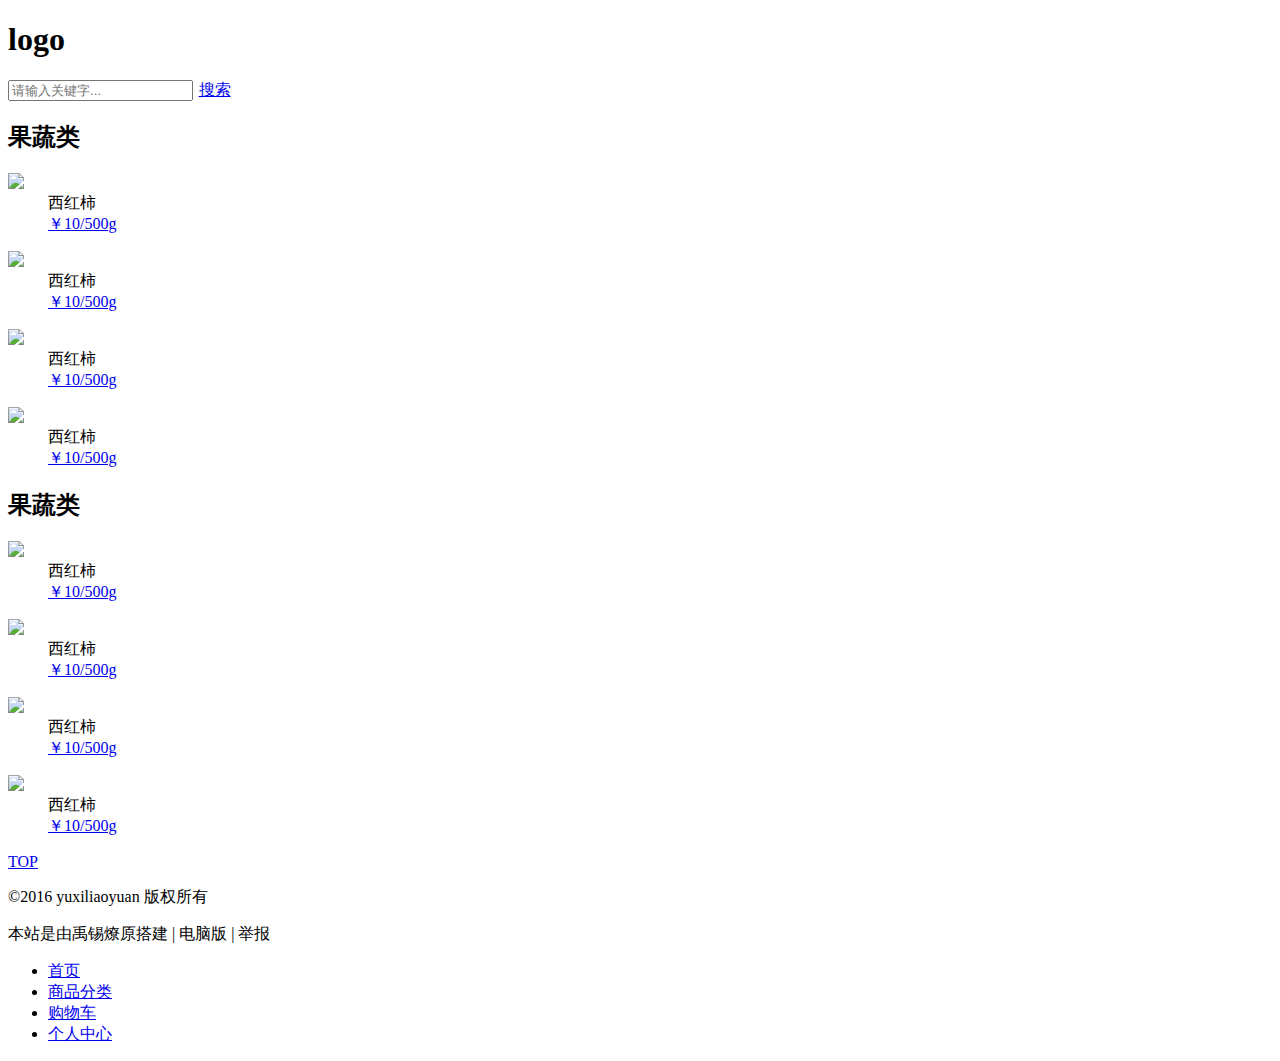
==== index.html @ f980638e "Merge remote-tracking branch 'origin/gh-pages' into gh-pages" ====
<!DOCTYPE html>
<html>
	<head>
		<meta charset="UTF-8">
		<meta name="viewport" content="width=device-width, initial-scale=1">
		<title>首页</title>
		<link rel="stylesheet" type="text/css" href="css/font-awesome.min.css">
		<link rel="stylesheet" type="text/css" href="css/style.css">
		<script type="text/javascript" src="js/rem.js"></script>
	</head>
	<body>
		<div class="nav-search wrap clearfix rel">
			<h1 class="fl">logo</h1>
			<input type="text" placeholder="请输入关键字...">
			<a href="javascript:" class="fr"><i style="margin-right:0.1rem" class="fa fa-search"></i>搜索</a>
		</div>
		<!-- top  sosuo -->
		<div class="index-main">
			<div href="javascript:" class="bor-top">
				<h2 class="paging clearfix">
					<span class="fl">果蔬类</span>
				</h2>
			</div>
			<div class="clearfix shu-cai wrap">
				<dl class="fl clearfix">
					<a href="details.html">
						<dt>
							<img src="images/shucai (1).jpg"">
						</dt>
					</a>
					<dd class="fl">西红柿</dd>
					<dd class="fr jia-ge">
						<a href="javascript:">￥10/500g</a>
					</dd>
				</dl>
				<dl class="fl clearfix">
					<a href="javascript:">
						<dt>
							<img src="images/shucai (2).jpg">
						</dt>
					</a>
					<dd class="fl">西红柿</dd>
					<dd class="fr jia-ge">
						<a href="javascript:">￥10/500g</a>
					</dd>
				</dl>
				<dl class="fl clearfix">
					<a href="javascript:">
						<dt>
							<img src="images/shucai (3).jpg">
						</dt>
					</a>
					<dd class="fl">西红柿</dd>
					<dd class="fr jia-ge">
						<a href="javascript:">￥10/500g</a>
					</dd>
				</dl>
				<dl class="fl clearfix">
					<a href="javascript:">
						<dt>
							<img src="images/shucai (3).jpg">
						</dt>
					</a>
					<dd class="fl">西红柿</dd>
					<dd class="fr jia-ge">
						<a href="javascript:">￥10/500g</a>
					</dd>
				</dl>
			</div>
			<!-- 内容1 -->
			<div href="javascript:" class="bor-top">
				<h2 class="paging clearfix">
					<span class="fl">果蔬类</span>
				</h2>
			</div>
			<div class="clearfix shu-cai wrap">
				<dl class="fl clearfix">
					<a href="javascript:">
						<dt>
							<img src="images/shucai (3).jpg" class="fl">
						</dt>
					</a>
					<dd class="fl">西红柿</dd>
					<dd class="fr jia-ge">
						<a href="javascript:">￥10/500g</a>
					</dd>
				</dl>
				<dl class="fl clearfix">
					<a href="javascript:">
						<dt>
							<img src="images/shucai (2).jpg" class="fl">
						</dt>
					</a>
					<dd class="fl">西红柿</dd>
					<dd class="fr jia-ge">
						<a href="javascript:">￥10/500g</a>
					</dd>
				</dl>
				<dl class="fl clearfix">
					<a href="javascript:">
						<dt>
							<img src="images/shucai (1).jpg" class="fl">
						</dt>
					</a>
					<dd class="fl">西红柿</dd>
					<dd class="fr jia-ge">
						<a href="javascript:">￥10/500g</a>
					</dd>
				</dl>
				<dl class="fl clearfix">
					<a href="javascript:">
						<dt>
							<img src="images/shucai (1).jpg" class="fl">
						</dt>
					</a>
					<dd class="fl">西红柿</dd>
					<dd class="fr jia-ge">
						<a href="javascript:">￥10/500g</a>
					</dd>
				</dl>
			</div>
			<!-- 内容2 -->
		</div>    

		<div class="foot">
			<a href="#">
				<span class="icon-double-angle-up fr"></span>
				<span href="#" class="fr">TOP</span>
			</a>
			<div class="bottom">
				<p>©2016 yuxiliaoyuan 版权所有</p>
				<p>本站是由禹锡燎原搭建 | 电脑版 | 举报</p>
			</div>
		</div>
		<!-- foot -->
		<ul class="bot-nav">
			<li>
				<div class="bot-items">
					<a href="index.html">
						<i class="fa fa-home"></i>
						<span>首页</span>
					</a>
				</div>
			</li>
			<li>
				<div class="bot-items">
					<a href="javascript:">
						<i class="fa fa-bars"></i>
						<span>商品分类</span>
					</a>
				</div>
			</li>
			<li>
				<div class="bot-items">
					<a href="cart.html">
						<i class="fa fa-shopping-cart"></i>
						<span>购物车</span>
					</a>
				</div>
			</li>
			<li>
				<div class="bot-items">
					<a href="user.html">
						<i class="fa fa-user"></i>
						<span>个人中心</span>
					</a>
				</div>
			</li>
		</ul>
	</body>
</html>
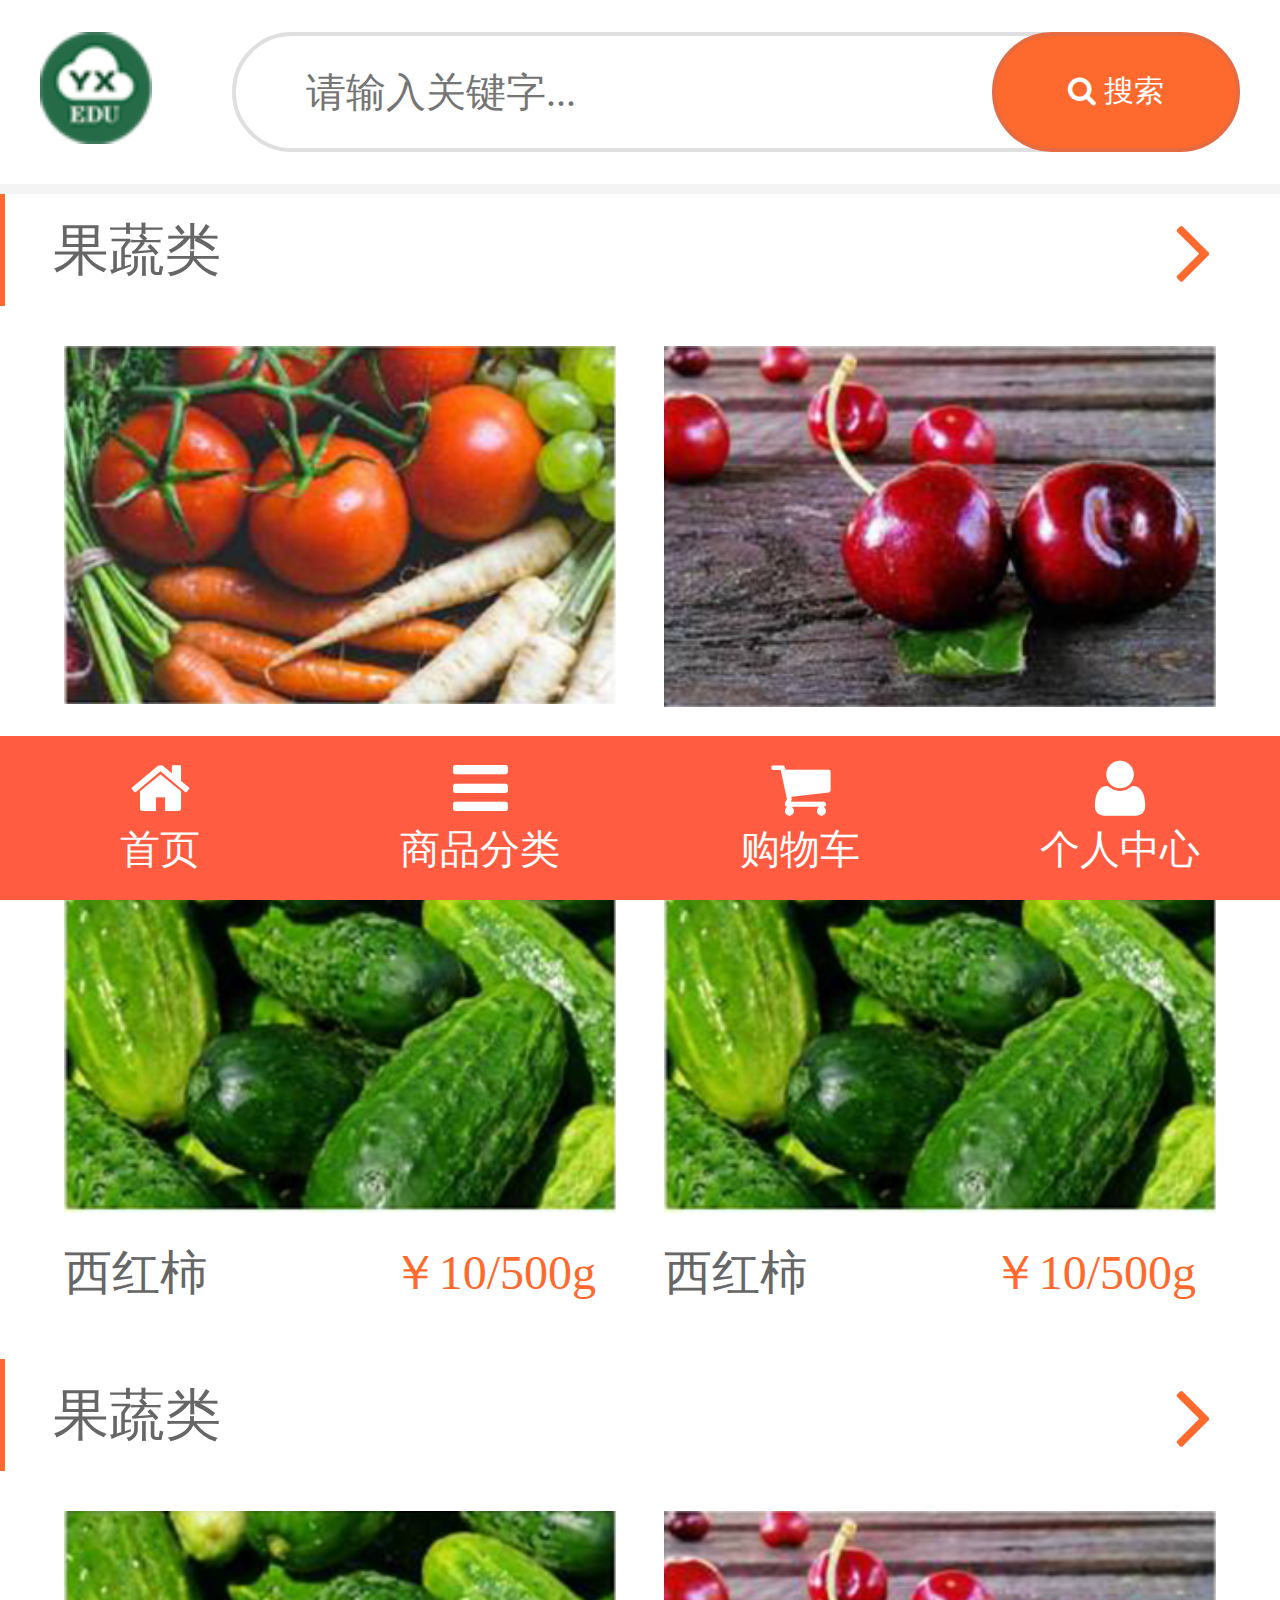
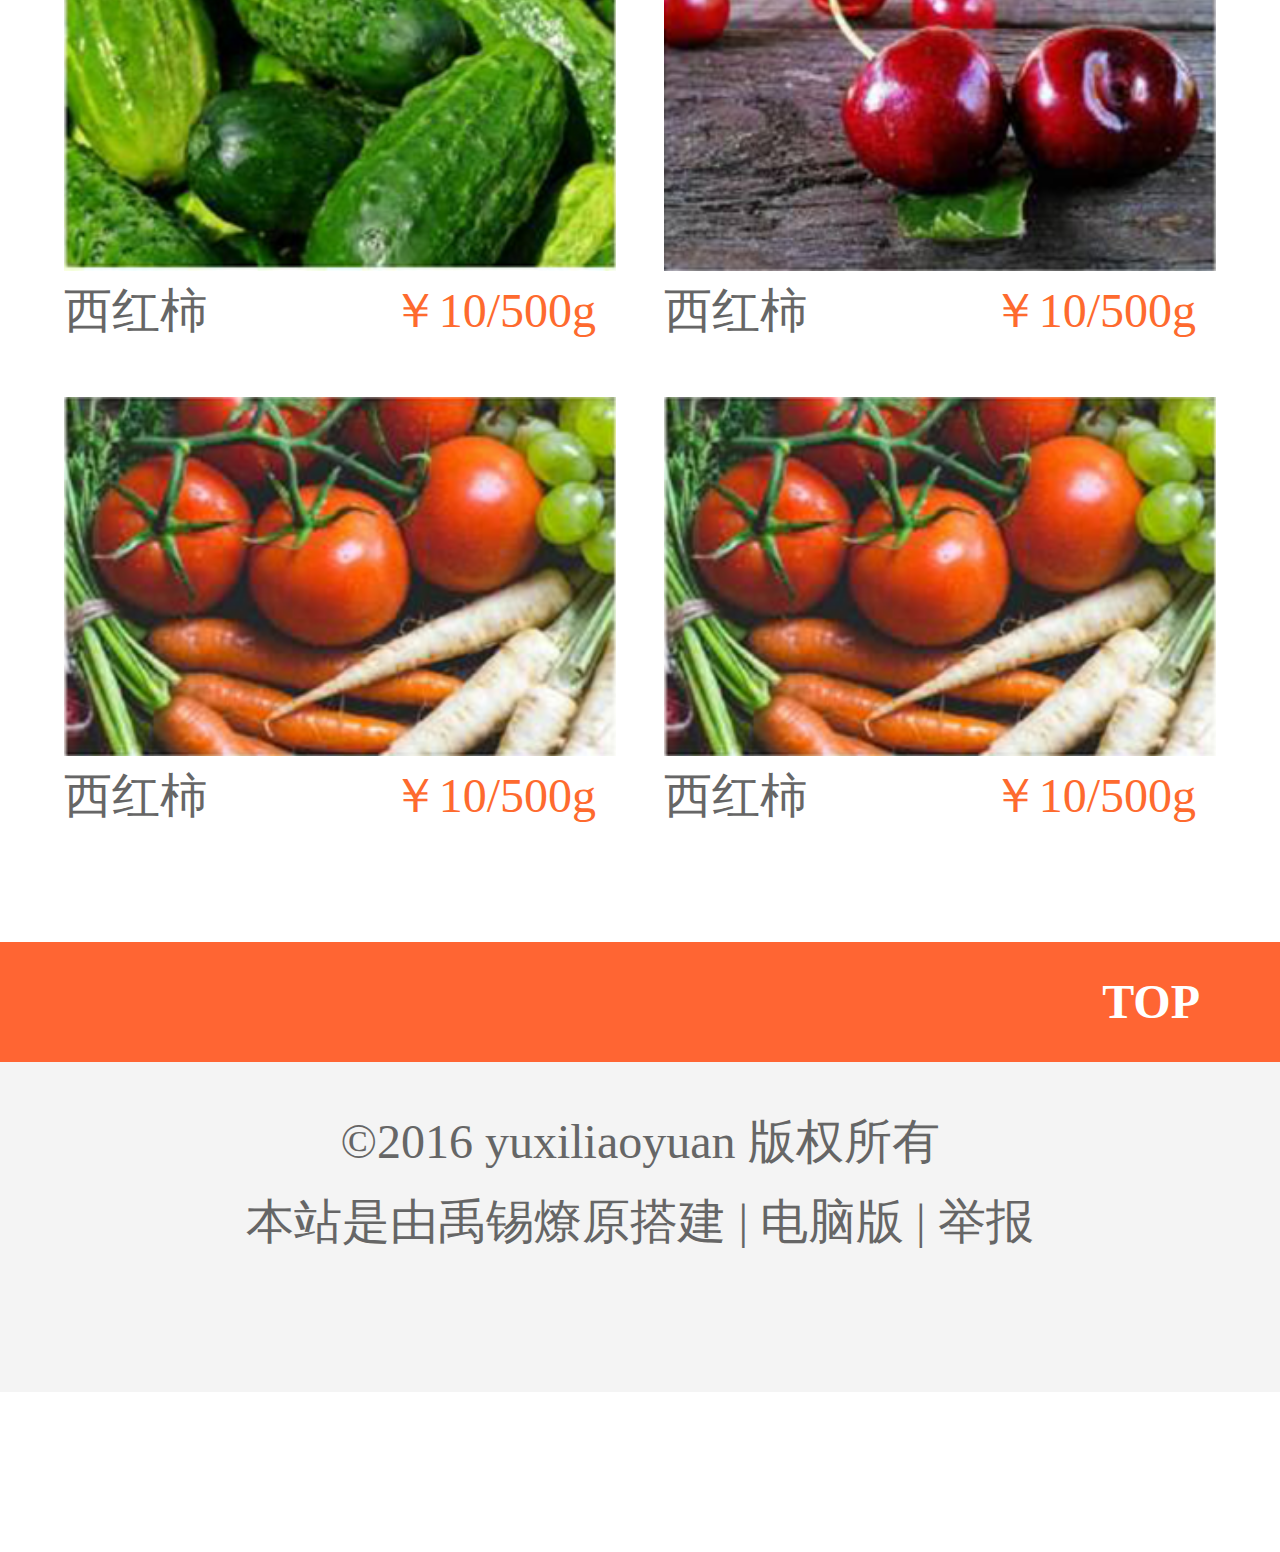
==== commit 1c971442: "刘鹏" ====
--- a/index.html
+++ b/index.html
@@ -2,7 +2,7 @@
 <html>
 	<head>
 		<meta charset="UTF-8">
-		<meta name="viewport" content="width=device-width, initial-scale=1">
+		<meta name="viewport" content="width=device-width,minimum-scale=1.0,maximum-scale=1.0,user-scalable=no" />
 		<title>首页</title>
 		<link rel="stylesheet" type="text/css" href="css/font-awesome.min.css">
 		<link rel="stylesheet" type="text/css" href="css/style.css">
@@ -16,16 +16,17 @@
 		</div>
 		<!-- top  sosuo -->
 		<div class="index-main">
-			<div href="javascript:" class="bor-top">
+			<a href="javascript:">
 				<h2 class="paging clearfix">
 					<span class="fl">果蔬类</span>
+					<a class="fr fa fa-angle-right" href="list.html"></a>
 				</h2>
-			</div>
+			</a>
 			<div class="clearfix shu-cai wrap">
 				<dl class="fl clearfix">
 					<a href="details.html">
 						<dt>
-							<img src="images/shucai (1).jpg"">
+							<img src="images/shucai (1).jpg">
 						</dt>
 					</a>
 					<dd class="fl">西红柿</dd>
@@ -68,11 +69,12 @@
 				</dl>
 			</div>
 			<!-- 内容1 -->
-			<div href="javascript:" class="bor-top">
+			<a href="javascript:">
 				<h2 class="paging clearfix">
 					<span class="fl">果蔬类</span>
+					<a class="fr fa fa-angle-right" href="list.html"></a>
 				</h2>
-			</div>
+			</a>
 			<div class="clearfix shu-cai wrap">
 				<dl class="fl clearfix">
 					<a href="javascript:">
@@ -125,7 +127,7 @@
 		<div class="foot">
 			<a href="#">
 				<span class="icon-double-angle-up fr"></span>
-				<span href="#" class="fr">TOP</span>
+				<span href="#" class="fr wrap">TOP</span>
 			</a>
 			<div class="bottom">
 				<p>©2016 yuxiliaoyuan 版权所有</p>
--- a/css/style.css
+++ b/css/style.css
@@ -0,0 +1,199 @@
+body,ul,dl,dd,p,form,h1,h2,h3,h4,h5,button,input{margin:0;padding:0;}
+/*reset end*/
+body{font-size:.5rem;color:#666;line-height:1.5;font-family:"microsoft yahei";}
+a{text-decoration: none;color: #666;-webkit-tap-highlight-color:transparent;}
+ul{list-style:none;}
+img{border:0}
+input,button{font-family:"microsoft yahei";outline: none;cursor: pointer;}
+.fl{float:left;}
+.fr{float:right;}
+.clearfix:after{content:"\200B";height:0;clear:both;display:block;}
+.clearfix{*zoom:1;}
+.wrap{margin: 0 0.5rem;}
+.rel{position: relative;}
+.hide{display: none}
+.fa-angle-left{font-size:0.75rem!important}
+/*nav-search*/
+.nav-search h1{width:1.4rem;height:1.4rem;text-indent:-9999em;background:url(../images/logo.png) no-repeat;background-size:100% 100%;}
+.nav-search input{width:10rem;height:1.4rem;border-radius: 0.9rem;border:0.05rem solid #dfdfdf;font-size: 0.5rem;padding: 0 0.875rem;margin-left:1rem;}
+.nav-search{padding: 0.4rem 0;}
+.nav-search a{width: 3rem;height: 1.4rem;line-height:1.38rem;border-radius: 1rem;background-color: #fe6a2e;border: 0.05rem solid #e56b43;position: absolute;right:0;text-align: center;font-size: 0.375rem;color: #fff;}
+/*paging-nav*/
+.index-main{border-top: 10px solid #f4f4f4;}
+.paging{font-size: 0.7rem;font-weight:normal;color: #fe6a2e;padding: 0.2rem 0.6rem;margin-bottom: 0.5rem;border-left: 5px solid #fe6a2e;height: 1rem;line-height:1rem;}
+.paging .fr{font-size: 1.25rem;height: 1rem;line-height: 1rem;margin-right: 0.25rem;color:#FE6A2E;}
+.shu-cai dl{font-size: 0.6rem;width: 46%;margin: 0rem 0.3rem 0.7rem;}
+.shu-cai dl dt img{width:100%;}
+.shu-cai dl dd a{color: #fe6a2e;margin-right: 0.25rem;font-size: 0.6rem;}
+.shu-cai dl dd{height: 0.75rem;line-height: 0.75rem;margin-top: 0.125rem;font-size: 0.6rem;}
+/*bottom*/
+.foot{padding-top:0.75rem;margin-bottom: 2rem;}
+.foot a{height: 1.5rem;background-color: #ff6533;display: block;}
+.foot a span{font-size: 0.6rem;color: #fff;line-height: 1.5rem;font-weight: bold;padding-right: 0.5rem;}
+.foot .bottom{text-align: center;font-size: 0.6rem;line-height: 1.0rem;background-color: #f4f4f4;height: 3.625rem;padding-top: 0.5rem;}
+.bot-nav{background-color: #ff5c41;position: fixed;bottom: 0;width: 100%;}
+.bot-nav li{width: 25%;text-align: center;color: #fff;padding:0.25rem 0;float: left;}
+.bot-items i,.bot-items span{color:#fff;display:block;font-size:0.8rem;}
+.bot-items span{font-size:0.5rem;}
+/*index end*/
+#particulars .shopping_cart{background: url(../images/cart10.png) no-repeat; background-size: cover;display: inline-block; width: 1.0rem; height: 1.0rem;}
+#particulars .retreat{background: url(../images/left3.png) no-repeat; background-size: cover;display: inline-block; width: 1.0rem; height: 1.0rem;}
+#particulars .more{background: url(../images/more.jpg) no-repeat; background-size: cover;display: inline-block; width: 1.0rem; height: 1.0rem; margin-left: 0.25rem;}
+#particulars .head{border-bottom: 1px solid #e3e3e3; border-top: 1px solid #e3e3e3;}
+#particulars .head i{background: url(../images/tomato.jpg) no-repeat; background-size: cover; display: block; height: 14.9rem; width: 14.9rem; margin: 0.55rem auto; position: relative;}
+#particulars .head i span{/*color: #fff;*/ font-size: 0.75rem; position: absolute; font-style: normal; left: 0.825rem; bottom: 1.0rem; background-color: }
+#particulars .navs-suspension{width: 100%; max-width: 16.0rem; z-index: 9999; background-color: #fff;}
+#particulars a{width: 1.6rem;height: 1.6rem; display: inline-block; color: #fff;}
+#particulars .retreat{margin-top: 0.35rem; margin-left: 0.35rem;}
+#particulars .suspension_right{margin-top: 0.35rem; margin-right: 0.35rem;}
+#particulars .price{padding-top: 0.925rem; padding-left: 0.65rem; padding-bottom: 0.7rem; border-bottom: 0.05rem solid #e3e3e3;}
+#particulars .later{color: #e8574a; font-size: 0.625rem; padding-bottom: 0.25rem;}
+#particulars .original{ font-size: 0.5rem}
+#particulars .original_number{font-size: 0.4rem; text-decoration: line-through;}
+#particulars .particulars_nav{border-bottom: 0.05rem solid #ededed; margin-bottom: 0.45rem;}
+#particulars .particulars_nav li{width: 8.0rem; height: 2.2rem; float: left; display: inline-block; line-height: 2.2rem; text-align: center; font-size: 0.625rem;}
+#particulars .particulars_nav li a{color: #666; width: 100%;}
+#particulars .particulars_nav .particulars_active{color: #ff553c; height: 2.150rem; border-bottom: 0.05rem solid #f85731; border-radius: 0;}
+#particulars .particulars_nav .particulars_active a{color: #ff553c; }
+
+#particulars .recommend{border-top: 0.05rem solid #e7e7e7; padding: 0.5rem;}
+#particulars .recommend h2{font-size: 0.625rem; color: #818181; font-weight: normal;}
+#particulars .commodity{margin-top: 0.625rem; white-space:nowrap; overflow: hidden; float: left;}
+#particulars .recommend i{position: relative; display: block; background:url(../images/tomato.jpg) no-repeat; background-size: cover; width:4.8rem; height: 5.925rem;}
+#particulars .recommend i span{font-style: normal; position: absolute; bottom: 0; display: block; background: rgba(0,0,0,0.5); width: 5.65rem; height: 0.95rem; color: #fff; font-size: 0.45rem; padding-left: 0.25rem;}
+#particulars .recommend .recommend_price{color: #ff3e64; display: block; margin-top: 0.25rem;}
+#particulars .tab_box{padding-bottom: 3.0rem;}
+#particulars .footer{padding: 0.4rem 0.55rem; border-top: 0.05rem solid #e1e1e1; position: fixed; bottom: 0; right: 0; background-color: #FFF; width: 14.9rem}
+#particulars .footer a{text-align:center;}
+#particulars .footer .car{width: 7.05rem; height: 2.1rem; border: 0.05rem solid #CC3031; border-radius:0; line-height: 2.1rem; color: #f75d6c;}
+#particulars .footer .buy{width: 7.15rem; height: 2.2rem; line-height: 2.2rem; border-radius:0; background-color: #CC3031; color: #fff; margin-left: 0.4rem;border:0!important;}
+#particulars .parameter dl{padding-left: 0.875rem; padding-top: 0.5rem; padding-bottom: 0.5rem; border-bottom: 0.05rem solid #dfdfdf;}
+#particulars .parameter dt,#particulars .parameter dd{float: left; width: 4.0rem;}
+#particulars .parameter{margin-bottom:1.7rem;}
+#particulars .formerly dd{text-decoration: line-through;}
+#particulars .parameter dl{padding-left: 0.875rem; padding-top: 0.5rem; padding-bottom: 0.5rem; border-bottom: 0.05rem solid #dfdfdf;}
+#particulars .parameter dt,#particulars .parameter dd{float: left; width: 4.0rem;}
+#particulars .parameter{margin-bottom:1.7rem;}
+#particulars .formerly dd{text-decoration: line-through;}
+/*details end*/
+.cart-head{background:#FF8039;padding:0.4rem 0.75rem;}
+.cart-head a,.cart-head span{float:left;color:#fff;font-weight:normal;}
+.cart-head a{width:0.7rem;height:1.1347rem;line-height:1.1347rem;margin-right:0.7rem;font-size:1.25rem;}
+.cart-head span{padding:0.2rem 0;padding-left:0.5rem;border-left:2px solid #fff;line-height:1;font-size:0.75rem;}
+/*head end*/
+.goods{position:relative;margin:0.5rem 0;padding:0.5rem;background:#fff;}
+.check{position:absolute;top:50%;margin-top:-0.375rem;width:0.75rem;height:0.75rem;border:0.05rem solid #ccc;border-radius: 50%;}
+.selected{border:0.05rem solid #F17436;background:url(../images/checkmark.gif) no-repeat center;background-size:75%;}
+.good-img{width:3.75rem;height:3.75rem;margin-left:2.25rem;margin-right:0.5rem;}
+.goods-details h2{padding:0.4rem 0;font-weight:normal;color:#000;}
+.good-price{margin-top:0.5rem;}
+.good-price i{font-style: normal;}
+.good-price span{color:#666;font-size:0.75rem;margin-right:0.75rem;}
+.num a,.num input{float:left;font-size:0.6rem;border:0.05rem solid #999;height:1rem;line-height:1rem;text-align:center;}
+.num input{width:1rem;margin:0 -0.05rem;background:#fff;cursor:default;}
+.num a{width:1rem;}
+.add{border-radius:5px 0 0 5px;}
+.reduce{border-radius:0 5px 5px 0;}
+.cart-foot{width:100%;background: #fff;}
+.total{width:75%;padding:0.625rem 0;position:relative;}
+.select-all span{padding-left:1.5rem;}
+.select-all .check{left:0.5rem;margin-top: -0.43rem;}
+.total p{margin:0 0.75rem;}
+.total-price{width:2.5rem;}
+.confirm{width:25%;background:#ff8039;border:0;padding:0.625rem 0;font-size:0.625rem;color:#fff;text-align:center;}
+/*shopping-cart end*/
+.affirm_body{ background-color: #EBEFF2;}
+.affirm_add{display: block; height: 2.225rem; font-size: 0.6rem;border-bottom: 0.05rem solid #DADBDD;line-height: 2.225rem;text-align: center; background-color: #fff; color: #373737;}
+.affirm_add_img{ width: 0.4rem; height: 0.4rem;}
+.affirm_wrap{border-top: 0.05rem solid #DADBDD;border-bottom: 0.05rem solid #DADBDD; margin-top: 0.375rem; padding: 0 0.5rem;  background-color: #fff;}
+.affirm_goods_head{height: 1.75rem;line-height: 1.75rem;border-bottom: 0.025rem solid #DADBDD;font-size: 0.6rem;}
+.affirm_goods_img{width: 5.0rem; height: 5.0rem;text-align: center;}
+.affirm_goods_img img{ display: inline-block;width: 3.75rem; height: 3.75rem;padding:0.625rem;}
+.affirm_goods_detail{padding:0.625rem; height: 3.75rem;width: 8.5rem;}
+.affirm_goods_detail dt{font-size: 0.55rem; margin-bottom: 0.25rem;}
+.affirm_goods_detail dt,.affirm_goods_detail dd{color: #373737;}
+.affirm_cost{ margin-top: 1rem;}
+.affirm_ride{font-size: 0.35rem;}
+.affirm_leaveWord{height: 1.75rem; line-height: 1.75rem;}
+.affirm_leaveWord_input{height: 1.7rem; line-height: 1.7rem;width: 12rem; margin-left: 0.5rem; font-size:.5rem;border: none;color: #666;}
+.affirm_total{height: 2.0rem; line-height: 2.0rem;font-size: 0.6rem;}
+.affirm_paymentBtn{ display: block; width: 15.125rem;height: 1.825rem; margin: 0.875rem auto; border: 0.025rem solid #FF8039; line-height:1.825rem; text-align: center; background-color: #FF8039; color: #fff; border-radius: 0.175rem;font-size: 0.6rem;}
+/*end confirm orders*/
+.cnt_nav{background:#FE6A2E;height:1.7rem;line-height:1.7rem;color:#fff;}
+.cnt_nav .nal{font-size:0.575rem;width:5rem;padding-left:0.6rem;}
+.cnt_nav .nac{font-size:0.575rem;text-align:center;width:4.95rem;}
+.cnt_nav .last{padding-left:0.2rem;}
+.cnt_nav a{color:#fff;font-size:0.575rem;}
+/*cnt_nav end*/
+.cnt_banner{background:url(../images/cnt_banner.png) no-repeat;background-size:100% 100%;text-align:center;}
+.cnt_banner img{width:3.025rem;height:3.2rem;padding-top:1.5rem;padding-bottom:0.45rem;}
+.cnt_banner p{font-size:0.5rem;color:#999;padding-bottom:0.925rem;}
+/*cnt_banner end*/
+.cnt_content{background:#EDEDED;}
+.cnt_quer{background:#fff;}
+.cnt_quer .first{border-right:1px solid #EBEBEB;}
+.cnt_quer img{width:0.85rem;height:0.925rem;padding-top:0.3rem;padding-bottom:0.25rem;}
+.cnt_quer a{color:#707070;}
+.cnt_quer div{text-align:center;width:49%;}
+.cnt_quer div p{font-size:0.45rem;padding-bottom:0.35rem;}
+/*cnt_quer end*/
+.cnt_infor{background:#fff;margin-top:0.675rem;}
+.cnt_infor ul li{border-bottom:1px solid #EBEBEB;height:1.5rem;line-height:1.5rem;font-size:0.45rem;position:relative;}
+.cnt_infor a{color:#565656;position:absolute;left:0.575rem;right:0.575rem;bottom:0;top:0;}
+.cnt_infor i{line-height:1.5rem;float:right;}
+.cnt_infor ul .first{padding-left:0.575rem;}
+.cnt_infor ul .last{padding-right:0.85rem;}
+.cnt_infor ul .last span{padding-right:0.625rem;font-size:0.3rem;}
+.cnt_infor ul img{vertical-align:middle;padding-right:0.625rem;width:0.6rem;height:0.7rem;}
+.cnt_infor .tele img{height:0.575rem;}
+/*个人中心 end*/
+.addres_nav{background:#EDEDED;height:1.7rem;line-height:1.7rem;font-size:0.625rem;}
+.addres_nav .anl{padding-left:0.175rem;}
+.addres_nav .anl .fa{padding:0 0.5rem;}
+.addres_nav .anr{padding-right:0.425rem;}
+.addres_nav a{color:#424242;}
+.addres_nav .anr a{color:#F45606;}
+/*addres_nav end*/
+.addres_frm{background:#fff;}
+.addres_frm div{border-bottom:1px solid #F6F6F6;font-size:0.5rem;}
+.addres_frm label{font-size:0.5rem;width:3.5rem;text-indent:1em;float:left;height:1.8rem;line-height:1.8rem;color:#333;}
+.addres_frm input{padding:0.4rem 0;font-size:0.45rem;width:12.297rem;color:#333;border:0;outline:none;height:1rem;line-height:1rem;}
+.seatof{height:1.8rem;line-height:1.8rem;}
+.seatof select{width:25%;color:#333;height:1.05rem;font-size:0.5rem;}
+.addres_frm .deta_addr{border-bottom:0;}
+.addres_frm .deta_addr input{padding-bottom:0.4rem;width:15.455rem;border:0;outline:none;color:#767676;padding-left:0.47rem;font-size:0.5rem;}
+/*user end*/
+.samll-wrap{width:14rem;margin:0 auto;} 
+.fruit{border-bottom: 1px solid #E4E4E4;padding:0.45rem 0;} 
+.samll-wrap img{width: 5rem;height: 3.2rem;margin-right: 0.35rem;} 
+.samll-wrap dt{float: left;}
+.samll-wrap .bo{margin-bottom: 0.5rem;}
+.samll-wrap dd{margin-top:0.2rem;}
+.samll-wrap dd span{text-decoration: line-through;}
+.kind h1{font-size: 0.65rem;border-bottom: 0.05rem solid #ccc;padding-bottom: 0.3rem;padding-left: 0.3rem;}
+.fruit .price{color: #F09836;}
+/*list end*/
+.order-nav{background-color: #FE6A2E;padding:0.4rem 0;}
+.img-a{margin:0 0.875rem 0 0.7rem;color:#fff;height: 0.85rem;padding-top: 0.05rem;}
+.order-nav img,.order-nav h1{float:left;}
+.order-nav h1{font-size: 0.6rem;color:#fff;font-weight:normal;;}
+.buy-wrap{width: 15.1rem;margin:0 auto;}
+.buy-wrap h2{color: #FF3C00;font-size: 0.45rem;}
+.buy-wrap a{font-size: 0.45rem;color: #000;}
+.img-e{width: 1.5rem;height:1rem;line-height: 0.65rem;margin-right: 0.375rem;}
+.img-f{width: 0.35rem;height: 0.575rem;margin:0.2rem 0 0 0.55rem;}
+.buy-wrap{margin:0.6rem auto;}
+.buy{border-top: 0.4rem solid #eee;}
+.deta{background-color: #F5F5F5;padding:0.025rem 0;}
+.deta dt{float: left;}
+.deta img{width: 3.4rem;height: 3.4rem;margin-right: 0.45rem;}
+.deta a{float: left;}
+.deta span{float: right;}
+.deta dd{height: 0.8rem; line-height: 0.8rem;}
+.deta .bold{font-weight: bold;color: #000;}
+.deta .grey{color: #989898;text-decoration: line-through;}
+.shop{text-align: right;color: #000;margin-top: 0.375rem;}
+.shop span{font-size: 0.65rem;}
+.btn{float: right;margin:0.55rem 0.2rem 0.25rem 0;}
+.btn a{float: left;border:0.05rem solid #F2F2F2;padding: 0.25rem;margin-right: 0.35rem;color: #000;border-bottom: 0.05rem solid #DFDFDF;border-radius: 0.05rem;}
+/*orders end*/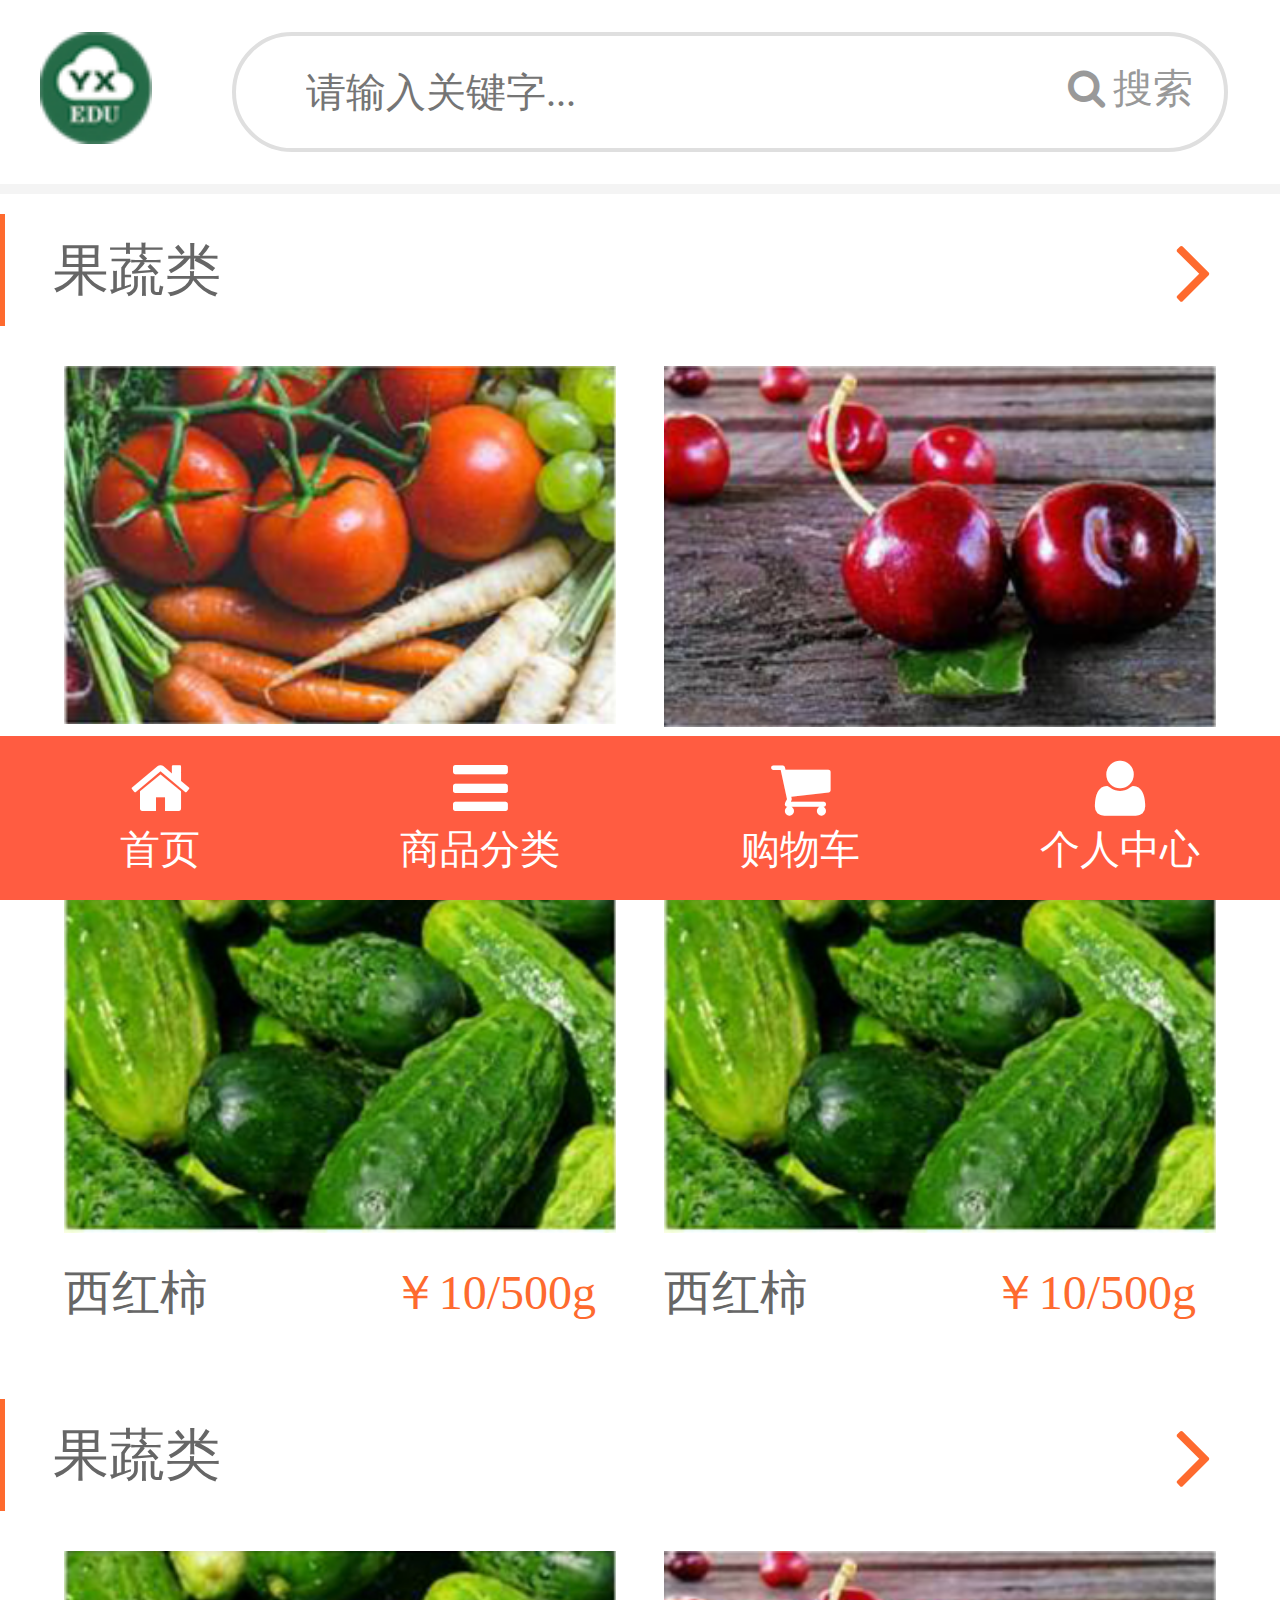
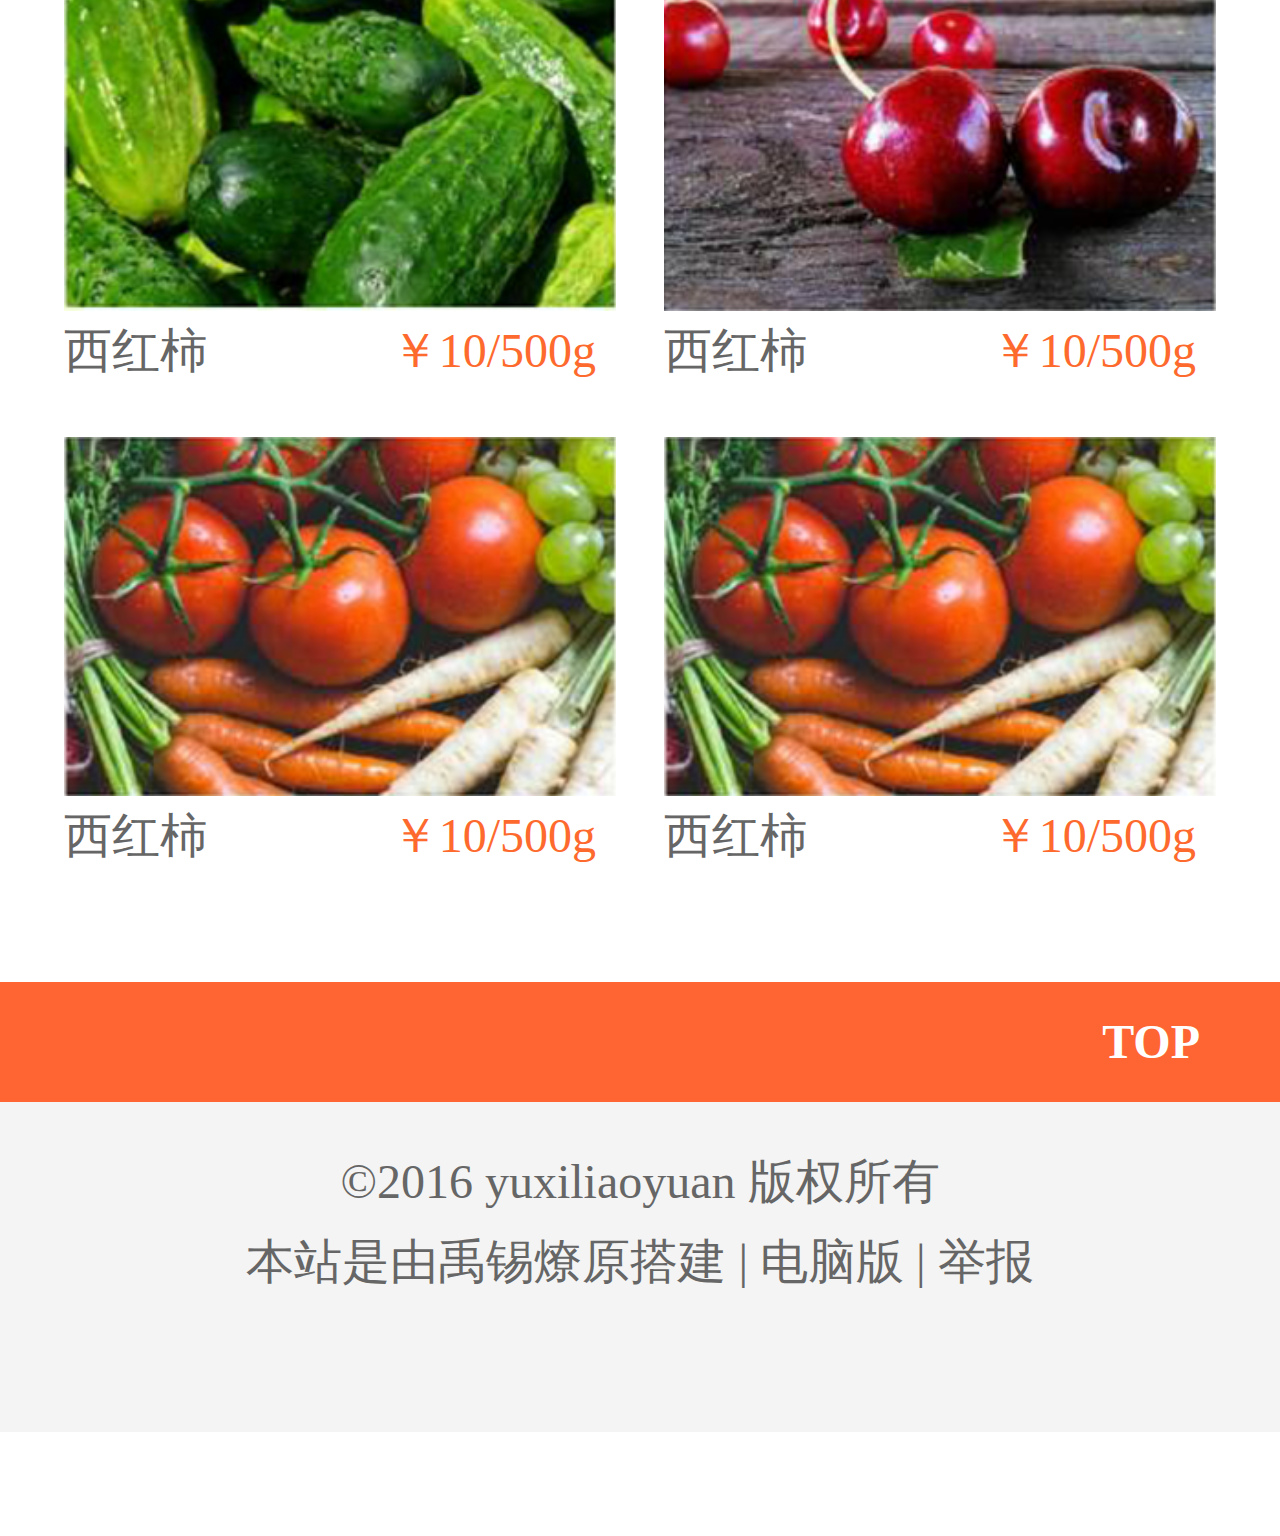
==== commit 1c0463d0: "刘鹏" ====
--- a/index.html
+++ b/index.html
@@ -3,7 +3,7 @@
 	<head>
 		<meta charset="UTF-8">
 		<meta name="viewport" content="width=device-width,minimum-scale=1.0,maximum-scale=1.0,user-scalable=no" />
-		<title>首页</title>
+		<title>首-页</title>
 		<link rel="stylesheet" type="text/css" href="css/font-awesome.min.css">
 		<link rel="stylesheet" type="text/css" href="css/style.css">
 		<script type="text/javascript" src="js/rem.js"></script>
--- a/css/style.css
+++ b/css/style.css
@@ -15,19 +15,19 @@
 .fa-angle-left{font-size:0.75rem!important}
 /*nav-search*/
 .nav-search h1{width:1.4rem;height:1.4rem;text-indent:-9999em;background:url(../images/logo.png) no-repeat;background-size:100% 100%;}
-.nav-search input{width:10rem;height:1.4rem;border-radius: 0.9rem;border:0.05rem solid #dfdfdf;font-size: 0.5rem;padding: 0 0.875rem;margin-left:1rem;}
+.nav-search input{width:10.6rem;height:1.4rem;border-radius: 0.9rem;border:0.05rem solid #dfdfdf;font-size: 0.5rem;padding: 0 0.875rem;margin-left:1rem;}
 .nav-search{padding: 0.4rem 0;}
-.nav-search a{width: 3rem;height: 1.4rem;line-height:1.38rem;border-radius: 1rem;background-color: #fe6a2e;border: 0.05rem solid #e56b43;position: absolute;right:0;text-align: center;font-size: 0.375rem;color: #fff;}
+.nav-search a{width: 2.5rem;height: 1.4rem;line-height: 1.38rem;border-radius: 1rem;position: absolute;right: 0;text-align: center;font-size: 0.5rem;color: #999;margin-right: 10px;margin-top: 2px;}
 /*paging-nav*/
-.index-main{border-top: 10px solid #f4f4f4;}
-.paging{font-size: 0.7rem;font-weight:normal;color: #fe6a2e;padding: 0.2rem 0.6rem;margin-bottom: 0.5rem;border-left: 5px solid #fe6a2e;height: 1rem;line-height:1rem;}
+.index-main{border-top: 10px solid #f4f4f4;display: block;}
+.paging{font-size: 0.7rem;font-weight:normal;color: #fe6a2e;padding: 0.2rem 0.6rem;margin-bottom: 0.5rem;border-left: 5px solid #fe6a2e;height: 1rem;line-height:1rem;margin-top: 0.25rem;}
 .paging .fr{font-size: 1.25rem;height: 1rem;line-height: 1rem;margin-right: 0.25rem;color:#FE6A2E;}
 .shu-cai dl{font-size: 0.6rem;width: 46%;margin: 0rem 0.3rem 0.7rem;}
 .shu-cai dl dt img{width:100%;}
 .shu-cai dl dd a{color: #fe6a2e;margin-right: 0.25rem;font-size: 0.6rem;}
 .shu-cai dl dd{height: 0.75rem;line-height: 0.75rem;margin-top: 0.125rem;font-size: 0.6rem;}
 /*bottom*/
-.foot{padding-top:0.75rem;margin-bottom: 2rem;}
+.foot{padding-top:0.75rem;margin-bottom:1.3rem;}
 .foot a{height: 1.5rem;background-color: #ff6533;display: block;}
 .foot a span{font-size: 0.6rem;color: #fff;line-height: 1.5rem;font-weight: bold;padding-right: 0.5rem;}
 .foot .bottom{text-align: center;font-size: 0.6rem;line-height: 1.0rem;background-color: #f4f4f4;height: 3.625rem;padding-top: 0.5rem;}
@@ -46,16 +46,14 @@
 #particulars a{width: 1.6rem;height: 1.6rem; display: inline-block; color: #fff;}
 #particulars .retreat{margin-top: 0.35rem; margin-left: 0.35rem;}
 #particulars .suspension_right{margin-top: 0.35rem; margin-right: 0.35rem;}
-#particulars .price{padding-top: 0.925rem; padding-left: 0.65rem; padding-bottom: 0.7rem; border-bottom: 0.05rem solid #e3e3e3;}
+#particulars .price{padding-top: 0.925rem; padding-left: 0.65rem; padding-bottom: 0.7rem; border-bottom:0.375rem solid #e3e3e3;}
 #particulars .later{color: #e8574a; font-size: 0.625rem; padding-bottom: 0.25rem;}
 #particulars .original{ font-size: 0.5rem}
 #particulars .original_number{font-size: 0.4rem; text-decoration: line-through;}
-#particulars .particulars_nav{border-bottom: 0.05rem solid #ededed; margin-bottom: 0.45rem;}
+#particulars .particulars_nav{border-bottom: 0.05rem solid #ededed;}
 #particulars .particulars_nav li{width: 8.0rem; height: 2.2rem; float: left; display: inline-block; line-height: 2.2rem; text-align: center; font-size: 0.625rem;}
 #particulars .particulars_nav li a{color: #666; width: 100%;}
-#particulars .particulars_nav .particulars_active{color: #ff553c; height: 2.150rem; border-bottom: 0.05rem solid #f85731; border-radius: 0;}
-#particulars .particulars_nav .particulars_active a{color: #ff553c; }
-
+#particulars .particulars_nav .particulars_active{ border-radius: 0; padding: 0.5rem; font-size: 0.75rem}
 #particulars .recommend{border-top: 0.05rem solid #e7e7e7; padding: 0.5rem;}
 #particulars .recommend h2{font-size: 0.625rem; color: #818181; font-weight: normal;}
 #particulars .commodity{margin-top: 0.625rem; white-space:nowrap; overflow: hidden; float: left;}
@@ -75,6 +73,12 @@
 #particulars .parameter dt,#particulars .parameter dd{float: left; width: 4.0rem;}
 #particulars .parameter{margin-bottom:1.7rem;}
 #particulars .formerly dd{text-decoration: line-through;}
+#particulars .characteristic{display: block;}
+#particulars .characteristic .tomoto{background: url(../images/tomatoq.jpg) no-repeat; background-size: cover; width: 13.9rem; height:13.9rem; display: block; margin: 0 auto; background-position: 50% 50%; margin-top: 0.25rem; margin-bottom: 0.25rem;}
+#particulars .characteristic .tomoto1{background: url(../images/shizi2.jpg) no-repeat; background-size: cover;background-position: 50% 50%;}
+#particulars .characteristic .tomoto2{background: url(../images/shizi3.jpg) no-repeat; background-size: cover;background-position: 50% 50%;}
+#particulars .characteristic span{display: block; padding: 0.5rem 0.75rem;}
+#particulars .particulars_message{color: #999; padding:0.5rem 0 0.5rem 1.0rem; border-top: 1px solid #e7e7e7;}
 /*details end*/
 .cart-head{background:#FF8039;padding:0.4rem 0.75rem;}
 .cart-head a,.cart-head span{float:left;color:#fff;font-weight:normal;}
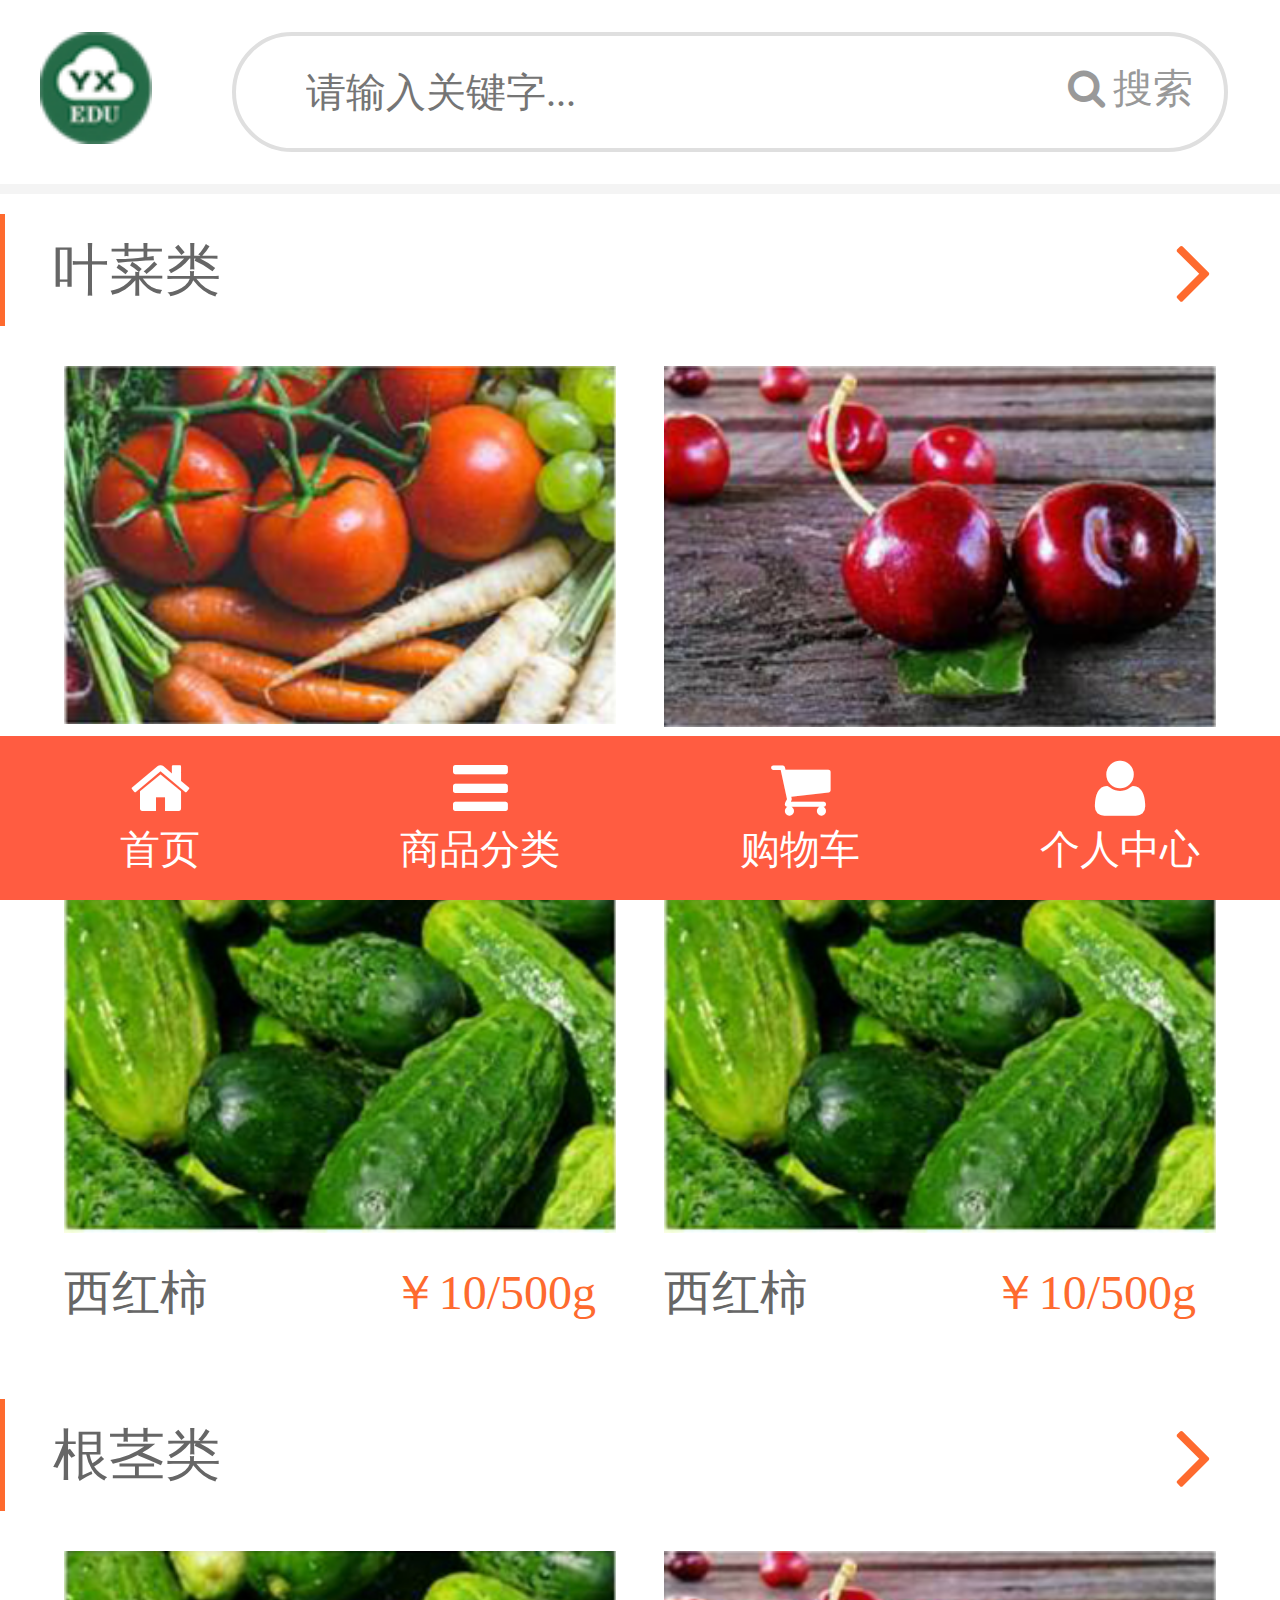
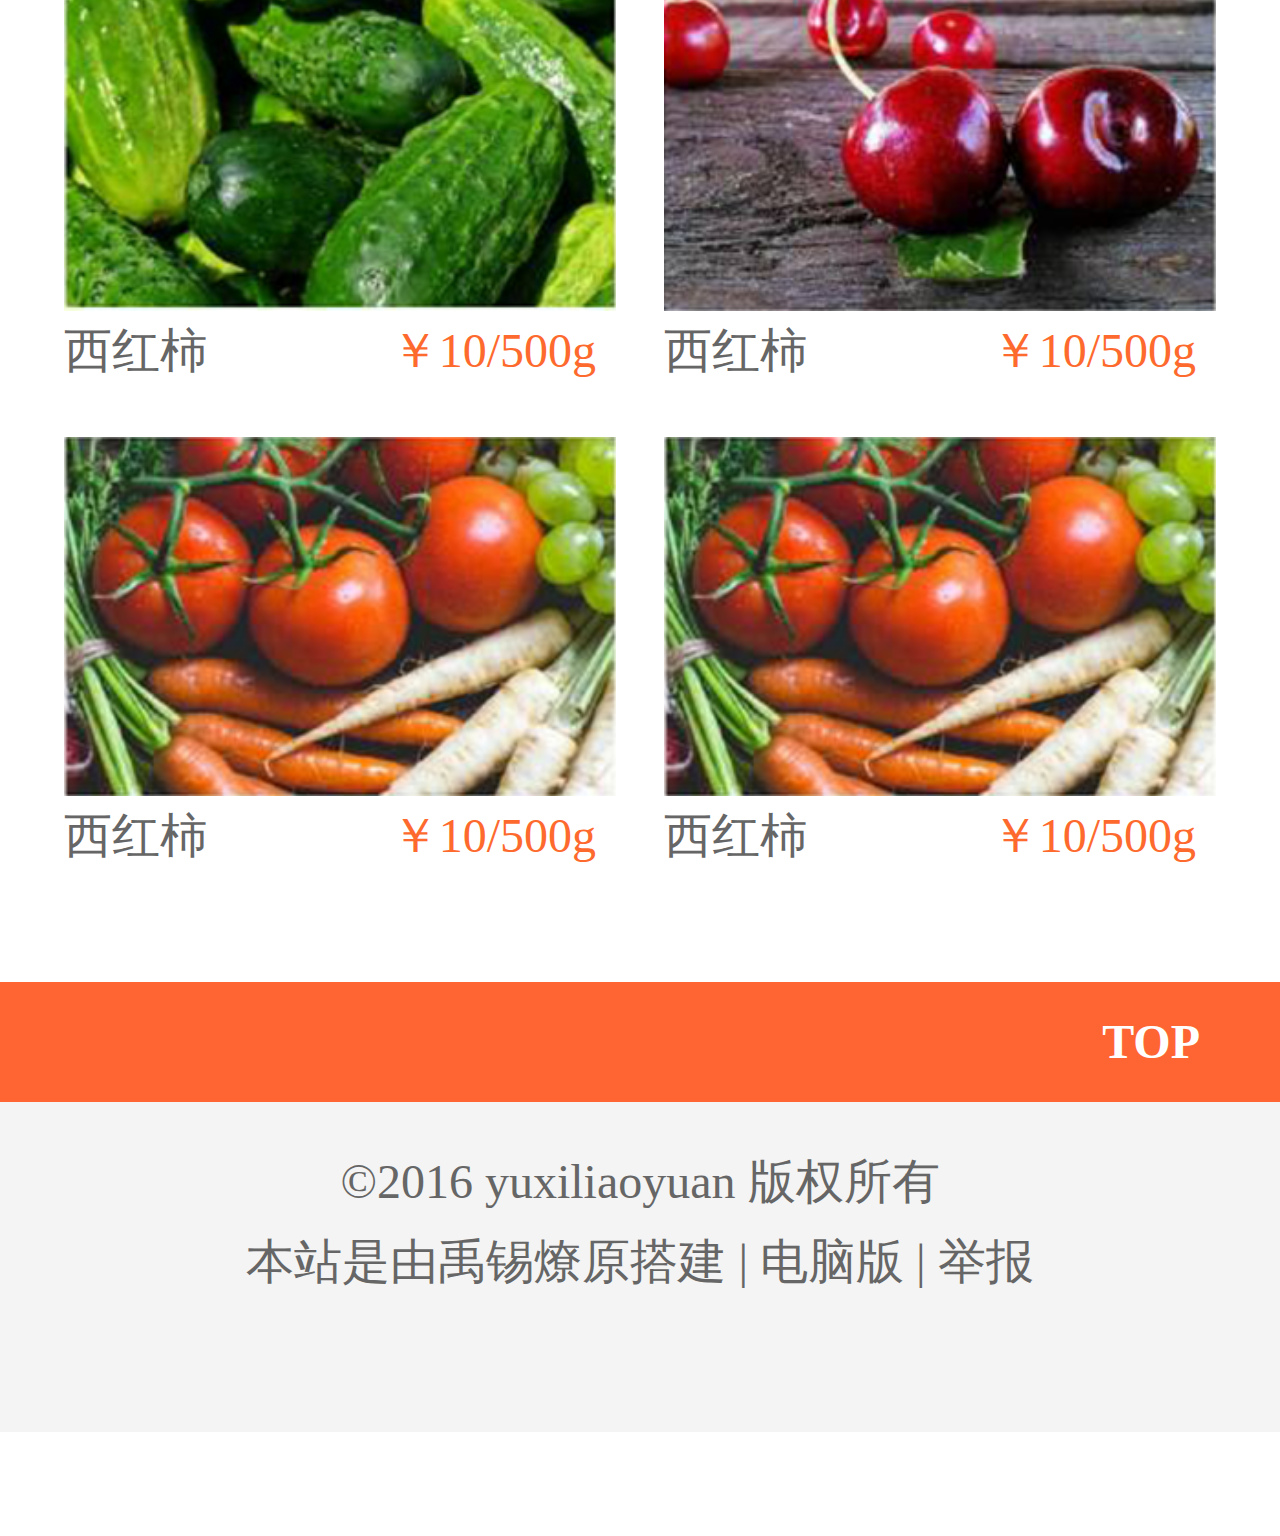
==== commit cdb26231: "刘鹏" ====
--- a/index.html
+++ b/index.html
@@ -18,8 +18,8 @@
 		<div class="index-main">
 			<a href="javascript:">
 				<h2 class="paging clearfix">
-					<span class="fl">果蔬类</span>
-					<a class="fr fa fa-angle-right" href="list.html"></a>
+					<span class="fl">叶菜类</span>
+					<a class="fr fa fa-angle-right" href="list2.html"></a>
 				</h2>
 			</a>
 			<div class="clearfix shu-cai wrap">
@@ -71,7 +71,7 @@
 			<!-- 内容1 -->
 			<a href="javascript:">
 				<h2 class="paging clearfix">
-					<span class="fl">果蔬类</span>
+					<span class="fl">根茎类</span>
 					<a class="fr fa fa-angle-right" href="list.html"></a>
 				</h2>
 			</a>
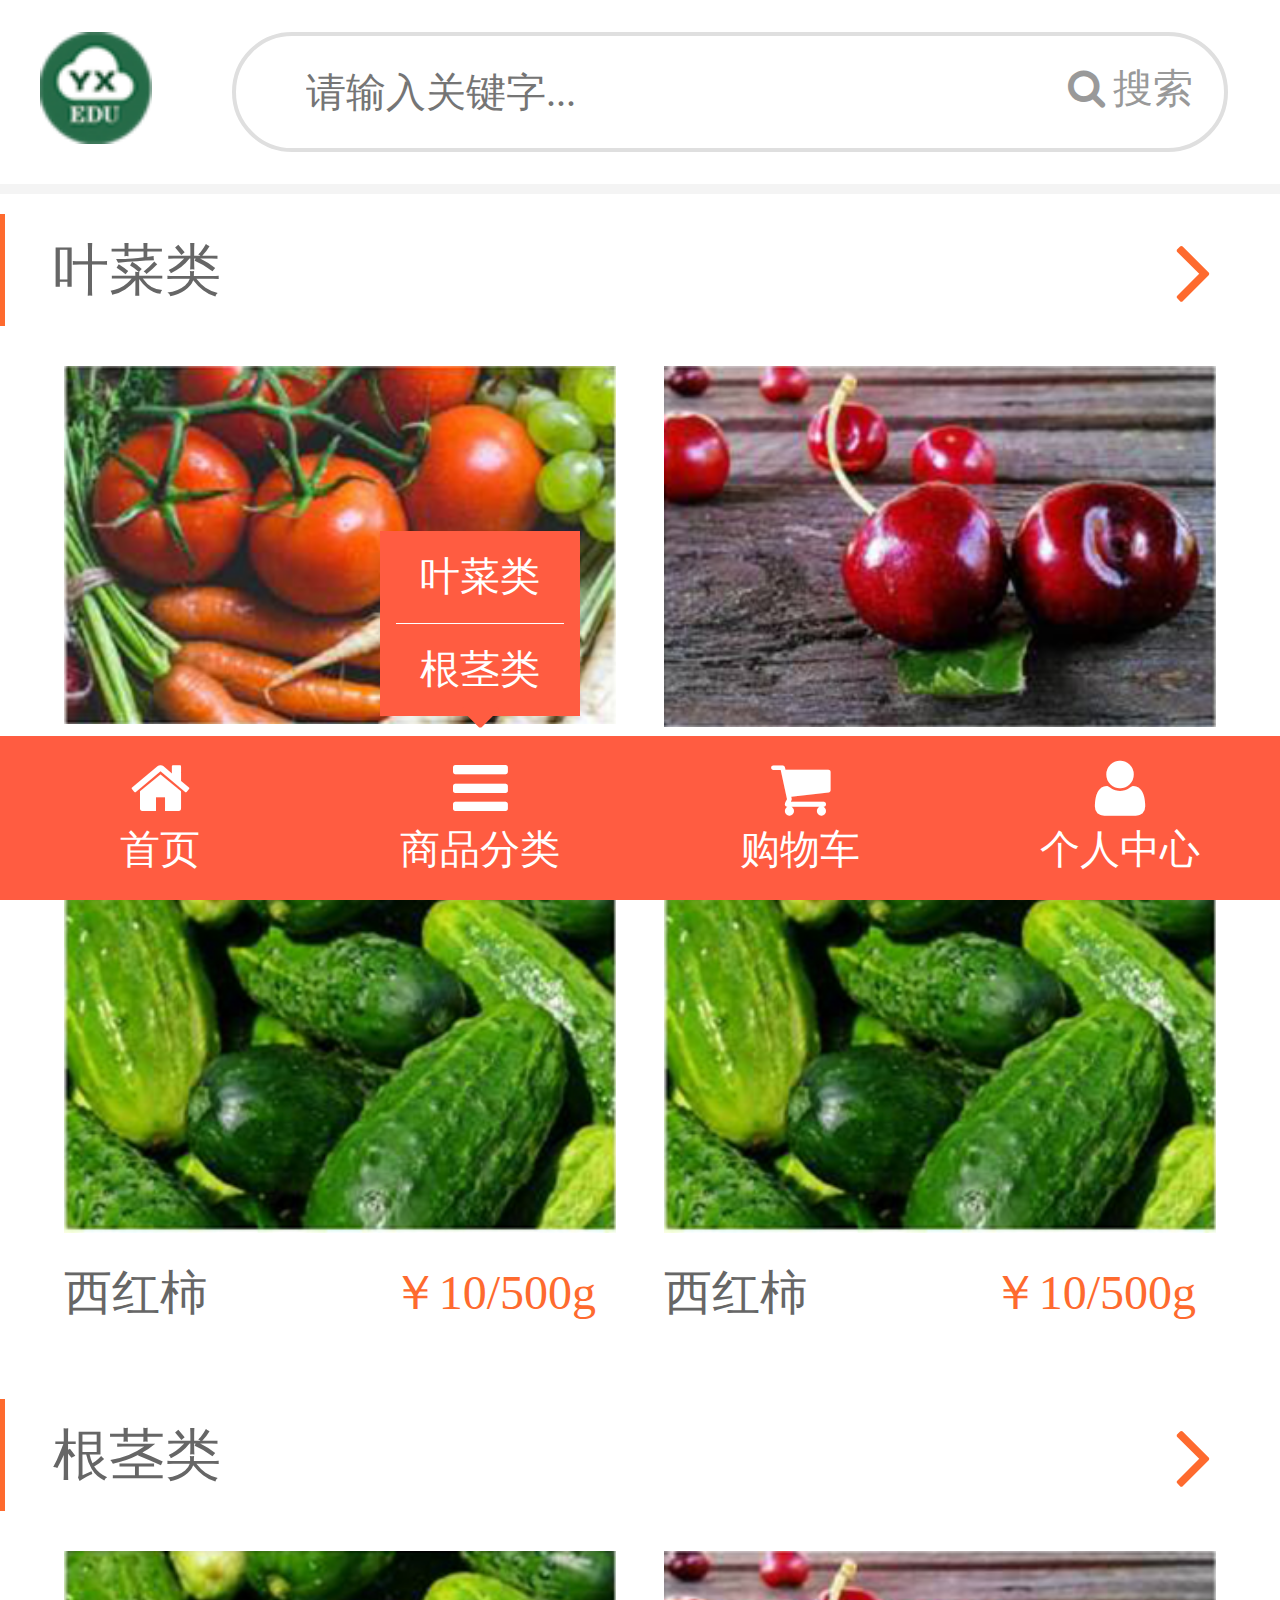
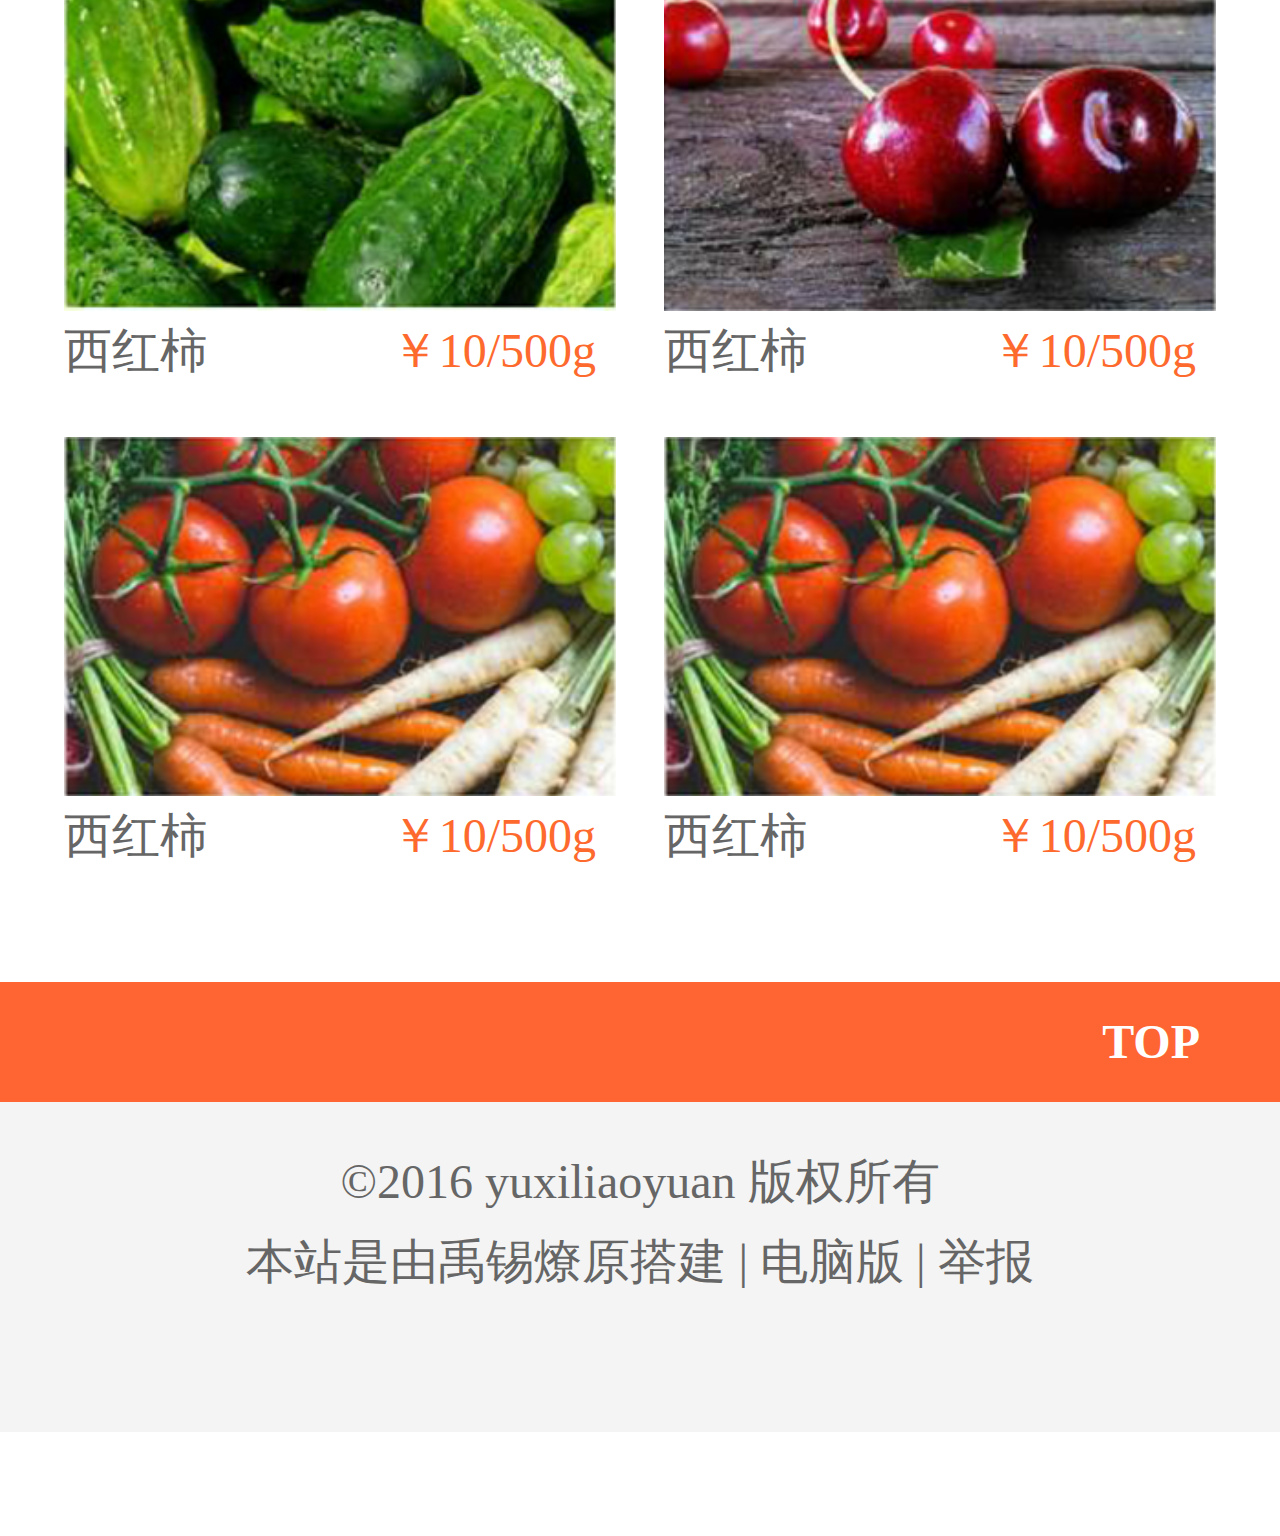
==== commit 4e618a99: "刘鹏" ====
--- a/index.html
+++ b/index.html
@@ -7,6 +7,7 @@
 		<link rel="stylesheet" type="text/css" href="css/font-awesome.min.css">
 		<link rel="stylesheet" type="text/css" href="css/style.css">
 		<script type="text/javascript" src="js/rem.js"></script>
+		<script type="text/javascript" src="js/jquery-3.0.0.min.js"></script>
 	</head>
 	<body>
 		<div class="nav-search wrap clearfix rel">
@@ -15,11 +16,54 @@
 			<a href="javascript:" class="fr"><i style="margin-right:0.1rem" class="fa fa-search"></i>搜索</a>
 		</div>
 		<!-- top  sosuo -->
+		<div class="nav">
+			<ul class="bot-nav">
+				<li>
+					<div class="bot-items">
+						<a href="index.html">
+							<i class="fa fa-home"></i>
+							<span>首页</span>
+						</a>
+					</div>
+				</li>
+				<li>
+					<div id="spfl" class="bot-items rel">
+						<a href="javascript:">
+							<i class="fa fa-bars"></i>
+							<span>商品分类</span>
+						</a>
+						<div class="spfl">
+							<ul>
+								<li><a href="list.html">叶菜类</a></li>
+								<li><a class="noborder" href="list2.html">根茎类</a></li>
+							</ul>
+							<i class="fa fa-caret-down"></i>
+						</div>
+					</div>
+				</li>
+				<li>
+					<div class="bot-items">
+						<a href="cart.html">
+							<i class="fa fa-shopping-cart"></i>
+							<span>购物车</span>
+						</a>
+					</div>
+				</li>
+				<li>
+					<div class="bot-items">
+						<a href="user.html">
+							<i class="fa fa-user"></i>
+							<span>个人中心</span>
+						</a>
+					</div>
+				</li>
+			</ul>
+		</div>
 		<div class="index-main">
 			<a href="javascript:">
 				<h2 class="paging clearfix">
 					<span class="fl">叶菜类</span>
-					<a class="fr fa fa-angle-right" href="list2.html"></a>
+					<a class="fr fa fa-angle-right" href="list.html"></a>
 				</h2>
 			</a>
 			<div class="clearfix shu-cai wrap">
@@ -72,7 +116,7 @@
 			<a href="javascript:">
 				<h2 class="paging clearfix">
 					<span class="fl">根茎类</span>
-					<a class="fr fa fa-angle-right" href="list.html"></a>
+					<a class="fr fa fa-angle-right" href="list2.html"></a>
 				</h2>
 			</a>
 			<div class="clearfix shu-cai wrap">
@@ -135,39 +179,5 @@
 			</div>
 		</div>
 		<!-- foot -->
-		<ul class="bot-nav">
-			<li>
-				<div class="bot-items">
-					<a href="index.html">
-						<i class="fa fa-home"></i>
-						<span>首页</span>
-					</a>
-				</div>
-			</li>
-			<li>
-				<div class="bot-items">
-					<a href="javascript:">
-						<i class="fa fa-bars"></i>
-						<span>商品分类</span>
-					</a>
-				</div>
-			</li>
-			<li>
-				<div class="bot-items">
-					<a href="cart.html">
-						<i class="fa fa-shopping-cart"></i>
-						<span>购物车</span>
-					</a>
-				</div>
-			</li>
-			<li>
-				<div class="bot-items">
-					<a href="user.html">
-						<i class="fa fa-user"></i>
-						<span>个人中心</span>
-					</a>
-				</div>
-			</li>
-		</ul>
 	</body>
 </html>--- a/css/style.css
+++ b/css/style.css
@@ -35,6 +35,11 @@
 .bot-nav li{width: 25%;text-align: center;color: #fff;padding:0.25rem 0;float: left;}
 .bot-items i,.bot-items span{color:#fff;display:block;font-size:0.8rem;}
 .bot-items span{font-size:0.5rem;}
+.spfl{position:absolute;bottom:2.05rem;left:50%;margin-left:-1.25rem;background:#FF5C41;}
+.spfl li{float:none;width:2.5rem;padding:0;}
+.spfl a{display:block;margin:0 0.2rem;border-bottom:1px solid #fff;padding:0.2rem 0;color:#fff;}
+.spfl .noborder{border:0;}
+.spfl i{position: absolute;color: #FF5C41;bottom: -0.4rem;width: 100%;}
 /*index end*/
 #particulars .shopping_cart{background: url(../images/cart10.png) no-repeat; background-size: cover;display: inline-block; width: 1.0rem; height: 1.0rem;}
 #particulars .retreat{background: url(../images/left3.png) no-repeat; background-size: cover;display: inline-block; width: 1.0rem; height: 1.0rem;}
@@ -167,15 +172,17 @@
 .addres_frm .deta_addr{border-bottom:0;}
 .addres_frm .deta_addr input{padding-bottom:0.4rem;width:15.455rem;border:0;outline:none;color:#767676;padding-left:0.47rem;font-size:0.5rem;}
 /*user end*/
-.samll-wrap{width:14rem;margin:0 auto;} 
-.fruit{border-bottom: 1px solid #E4E4E4;padding:0.45rem 0;} 
+.samll-wrap{width:14rem;margin:0 auto;border-bottom: 1px solid #E4E4E4;padding:0.45rem 0;} 
 .samll-wrap img{width: 5rem;height: 3.2rem;margin-right: 0.35rem;} 
 .samll-wrap dt{float: left;}
 .samll-wrap .bo{margin-bottom: 0.5rem;}
-.samll-wrap dd{margin-top:0.2rem;}
+.samll-wrap dd{margin-top:0.1rem;}
 .samll-wrap dd span{text-decoration: line-through;}
-.kind h1{font-size: 0.65rem;border-bottom: 0.05rem solid #ccc;padding-bottom: 0.3rem;padding-left: 0.3rem;}
+.kind h1{font-size: 0.65rem;border-bottom: 0.05rem solid #ccc;padding-bottom: 0.3rem;padding-left: 0.45rem;margin-top: 0.5rem;}
 .fruit .price{color: #F09836;}
+.list-search input{width:13.5rem;height:1.4rem;border-radius: 0.9rem;border:0.05rem solid #dfdfdf;font-size: 0.5rem;padding: 0 0.875rem;margin:0.325rem;position: relative;}
+.list-search i{position: absolute;top: 0.7rem;right:1rem;font-size: 0.7rem;color: #ccc;}
+.kind{margin-bottom:2rem;}
 /*list end*/
 .order-nav{background-color: #FE6A2E;padding:0.4rem 0;}
 .img-a{margin:0 0.875rem 0 0.7rem;color:#fff;height: 0.85rem;padding-top: 0.05rem;}
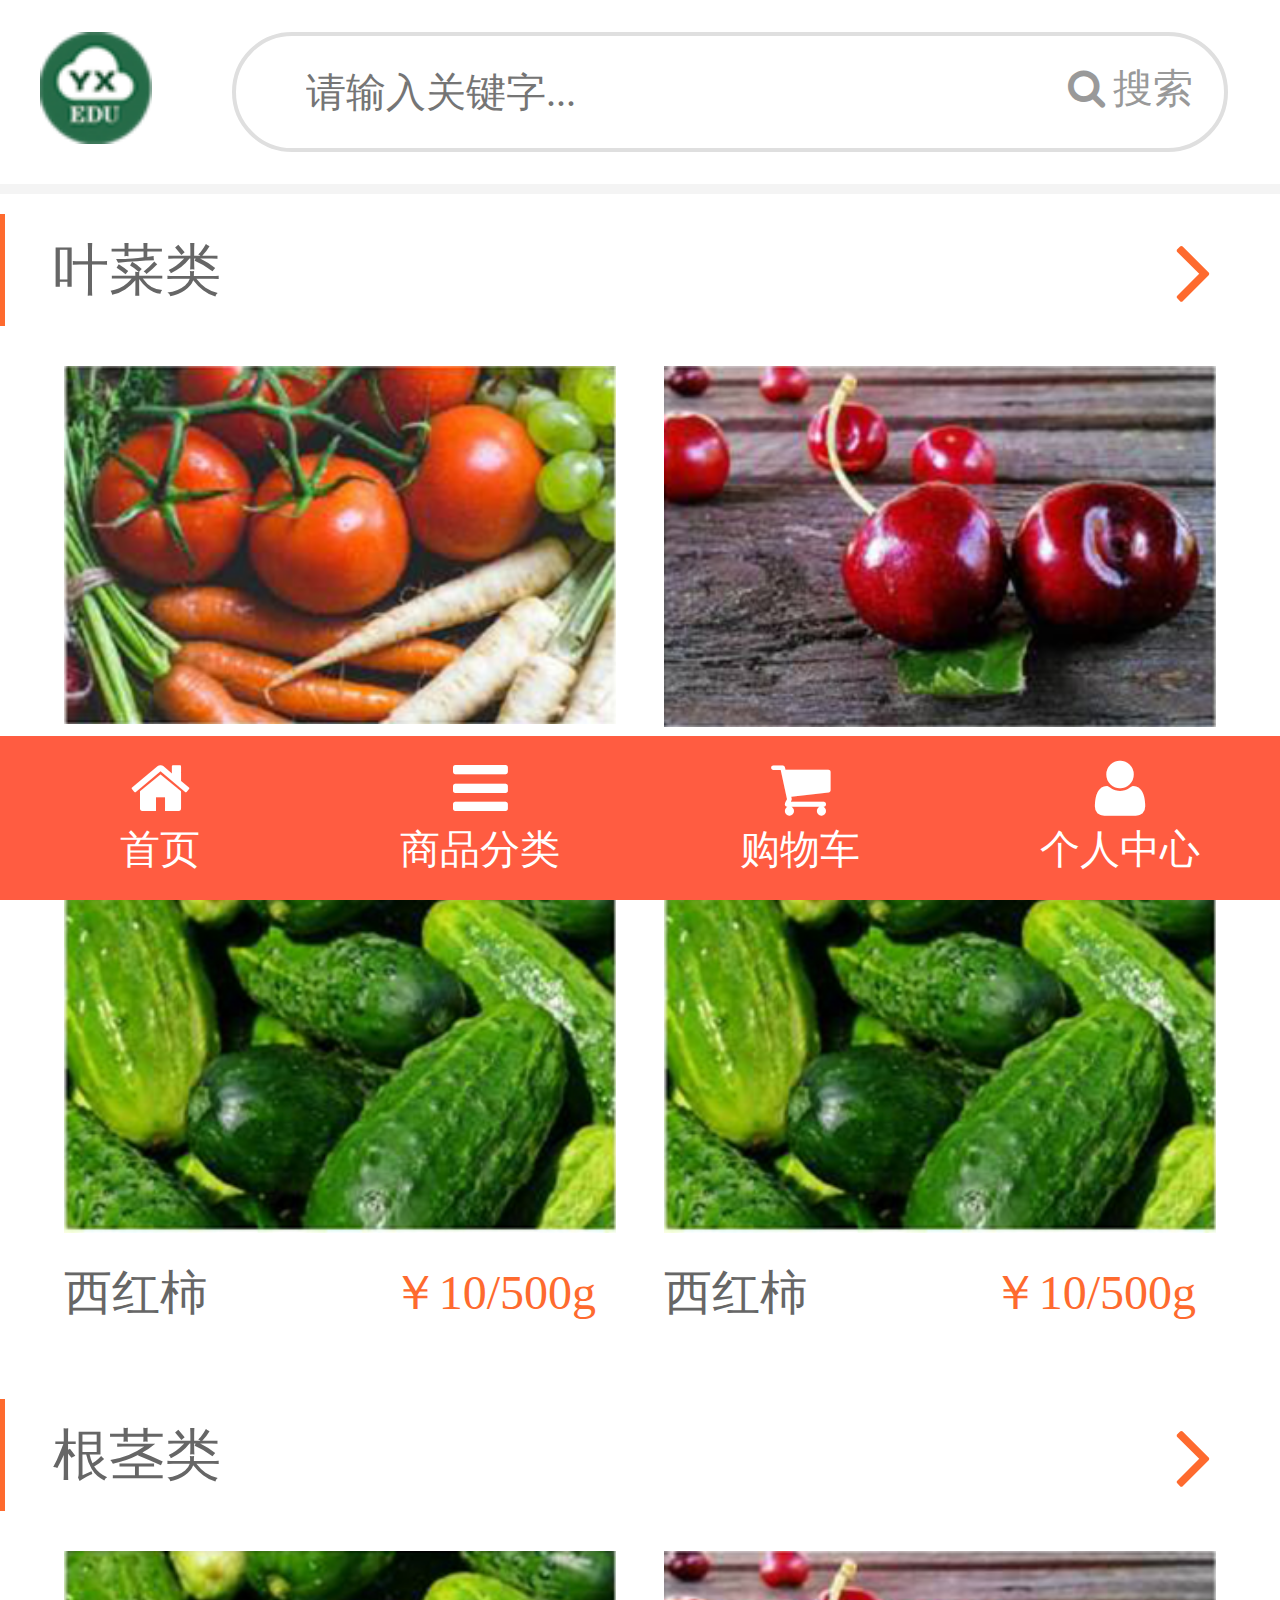
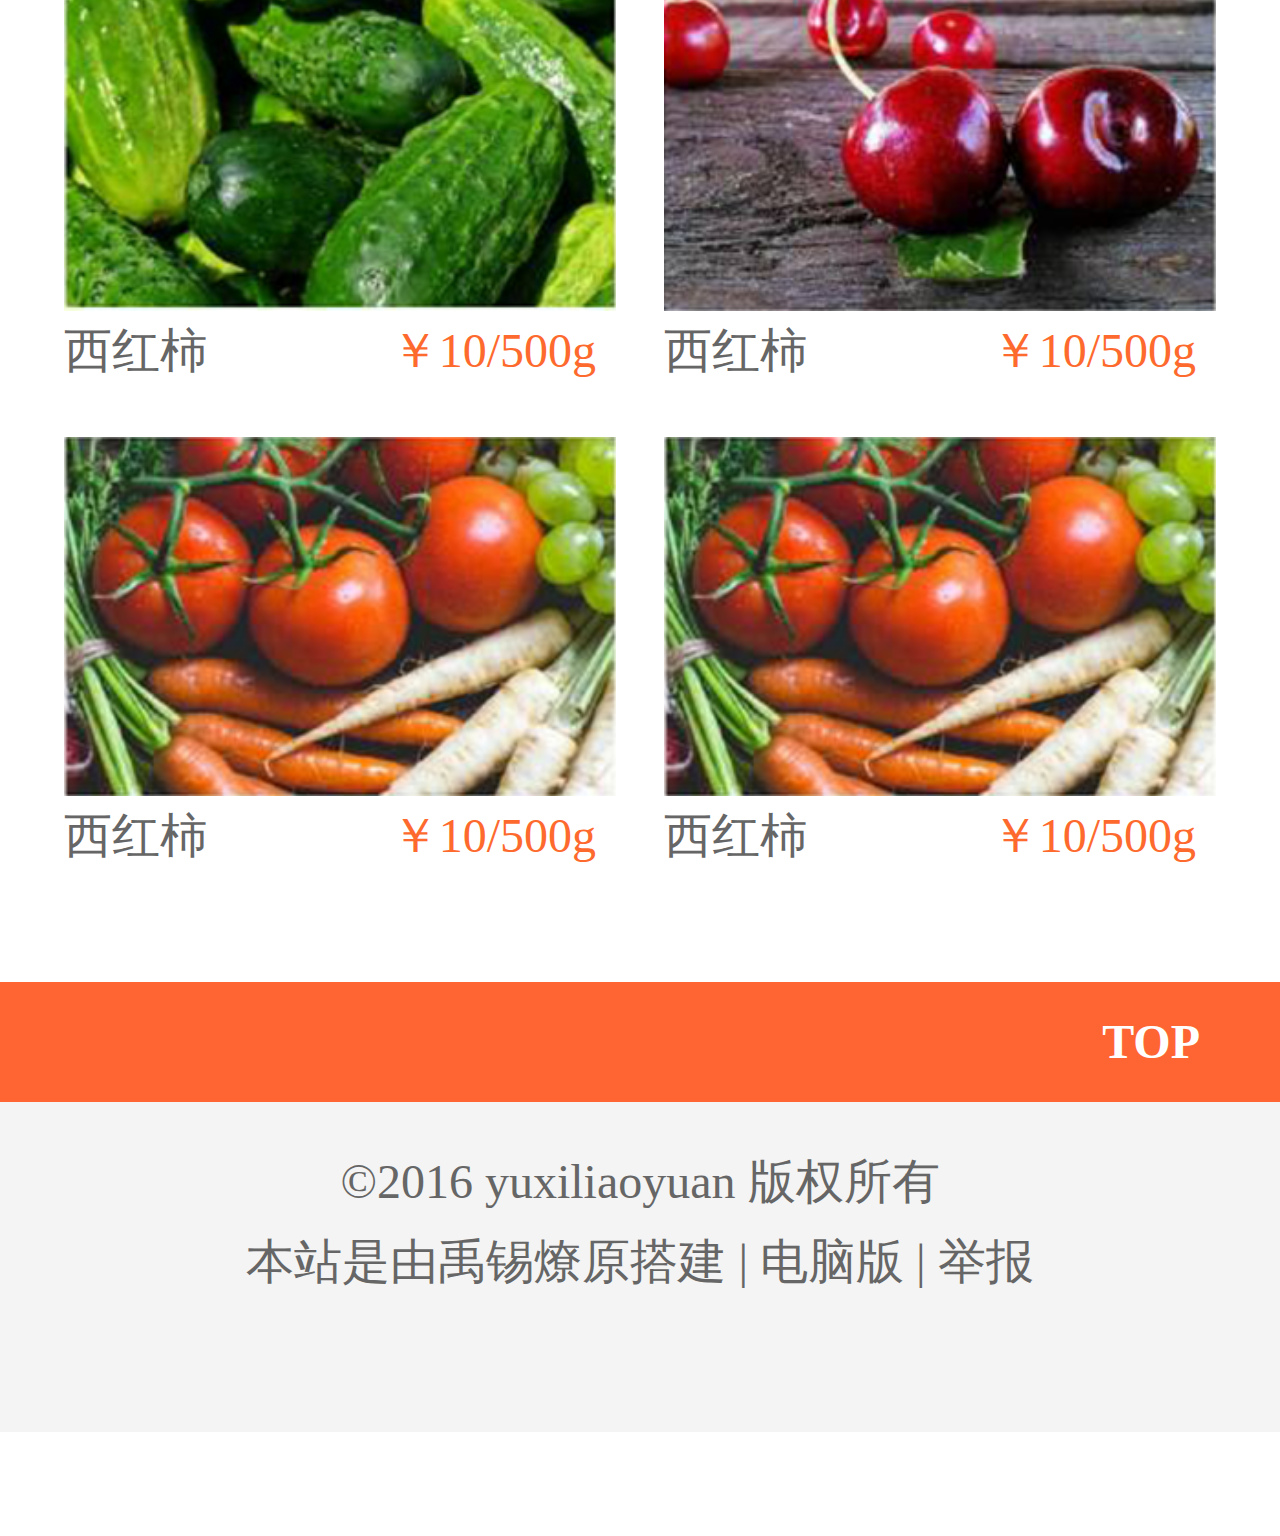
==== commit e4966a16: "刘鹏" ====
--- a/index.html
+++ b/index.html
@@ -6,8 +6,8 @@
 		<title>首-页</title>
 		<link rel="stylesheet" type="text/css" href="css/font-awesome.min.css">
 		<link rel="stylesheet" type="text/css" href="css/style.css">
+		<script type="text/javascript" src="js/jquery-3.0.0.min.js"></script>
 		<script type="text/javascript" src="js/rem.js"></script>
-		<script type="text/javascript" src="js/jquery-3.0.0.min.js"></script>
 	</head>
 	<body>
 		<div class="nav-search wrap clearfix rel">
